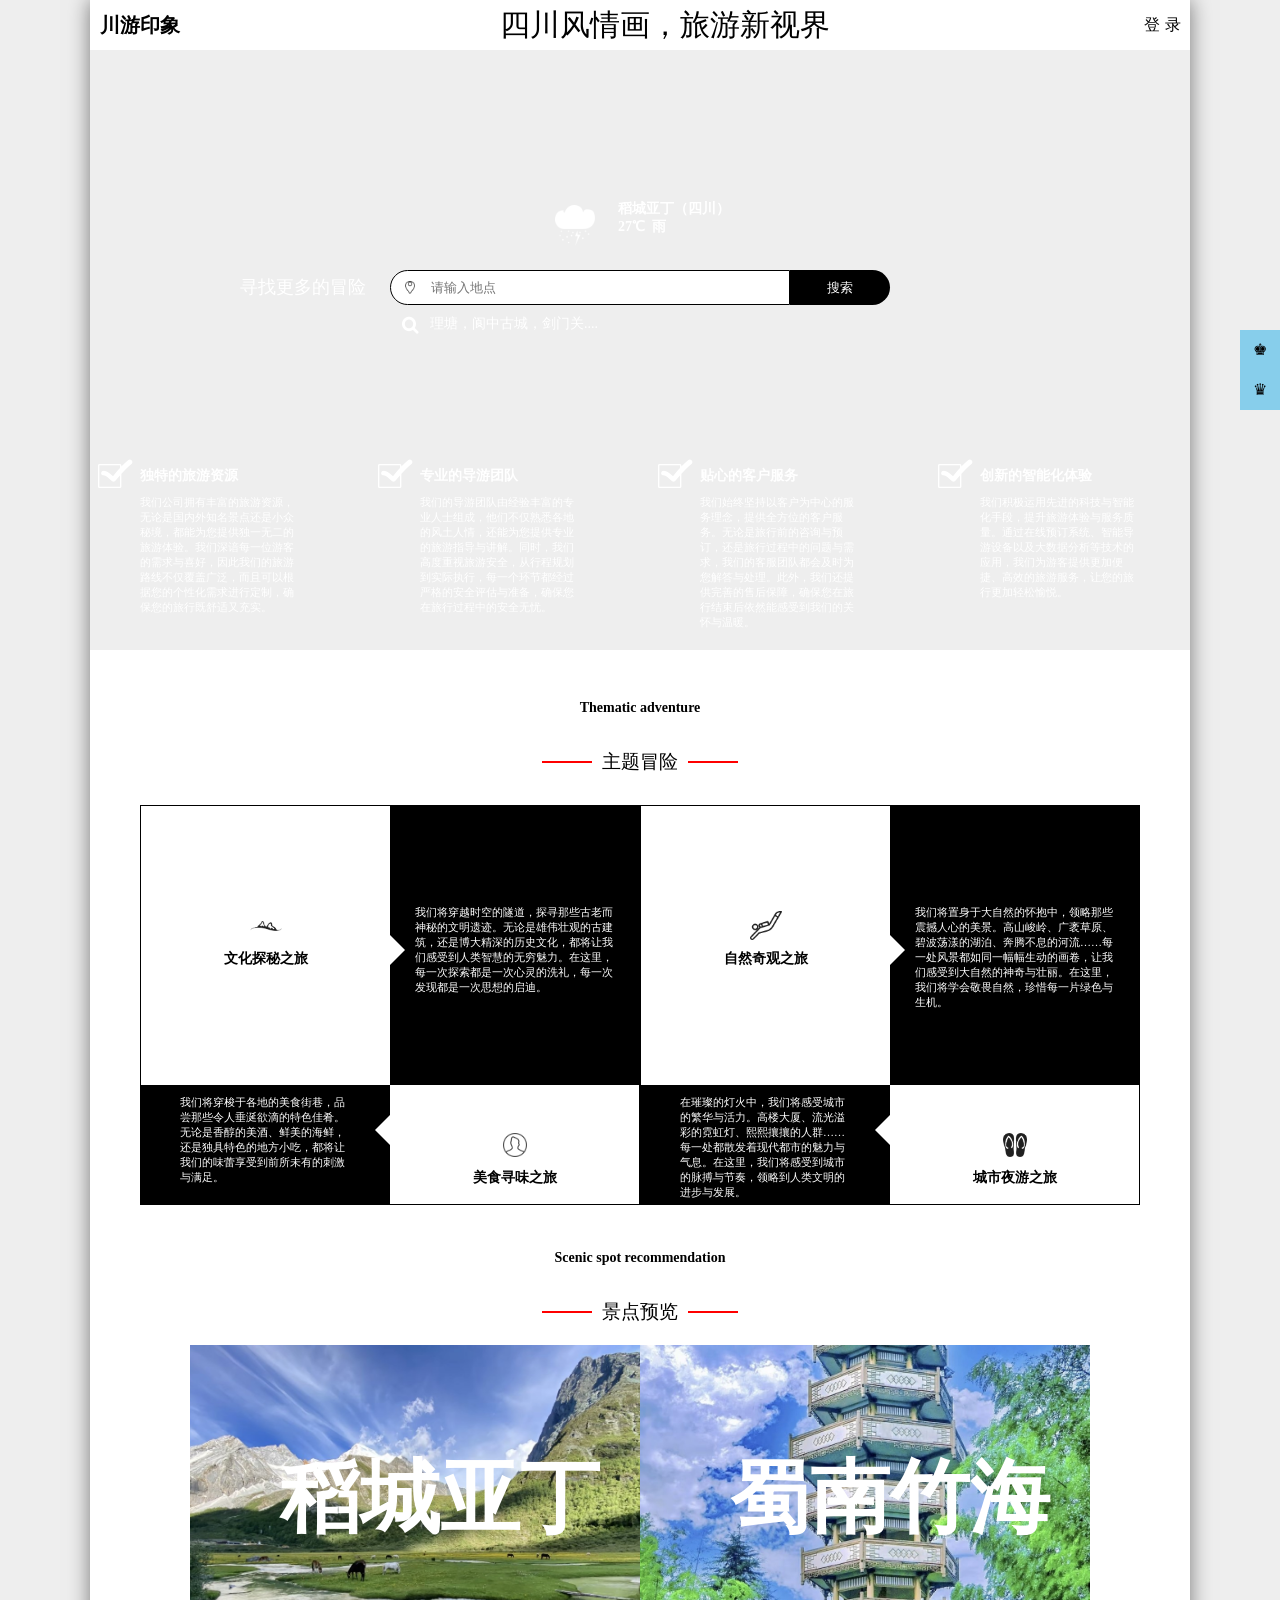
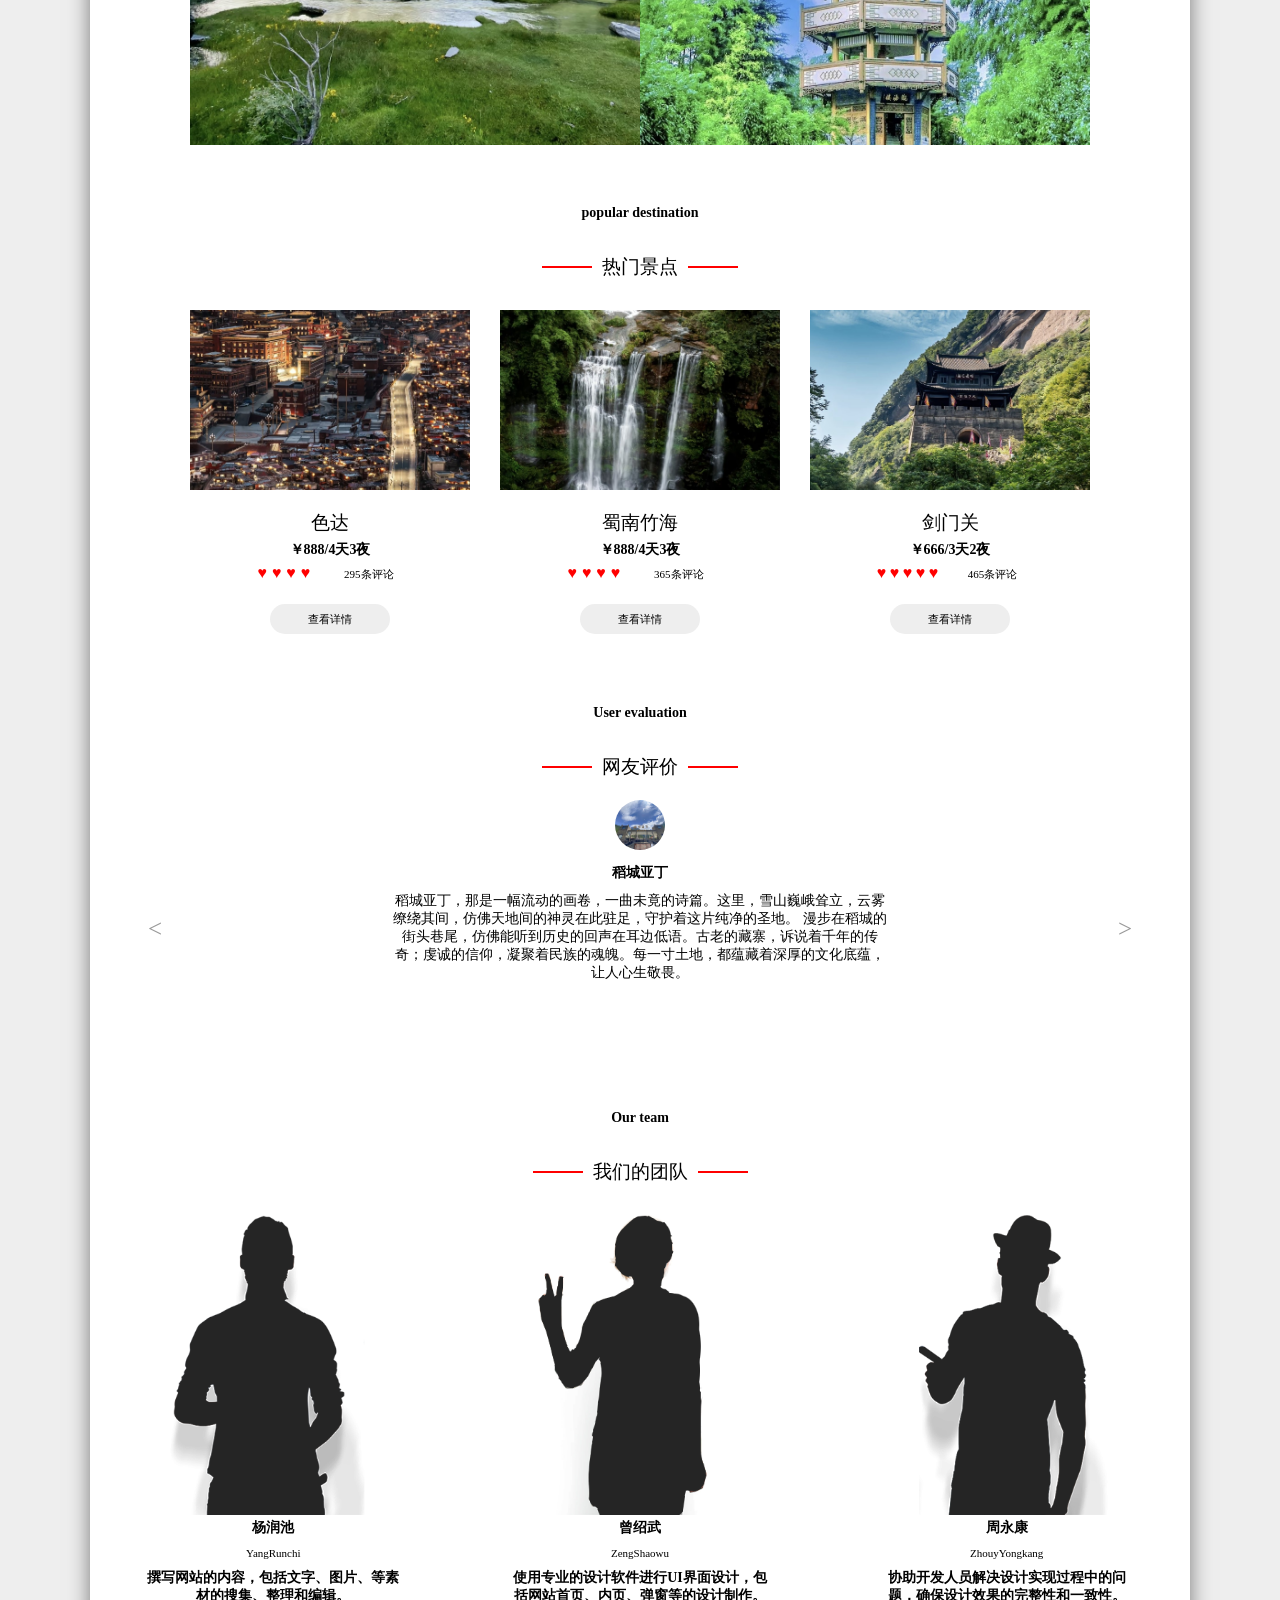
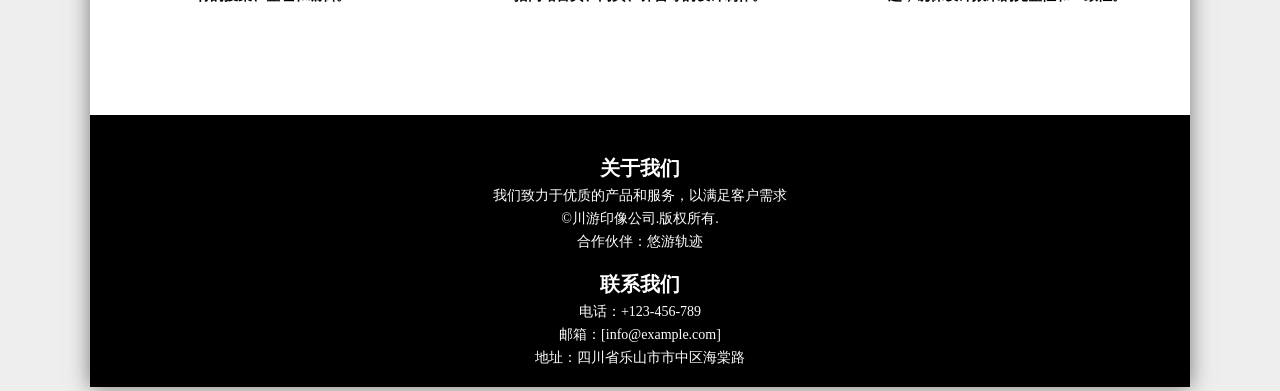
==== index.html @ fedd9b88 "上传我的网站" ====
<!DOCTYPE html>
<html lang="en">
<head>
  <meta charset="UTF-8">
  <meta name="viewport" content="width=device-width, initial-scale=1.0">
  <title>首页</title>
  <link rel="stylesheet" href="public-style.css">
</head>
<!-- 跳转到指定景点 -->
<script>
  window.addEventListener("DOMContentLoaded",function(){
    var sd=document.querySelector(".sd")
    sd.addEventListener("click",function(){
    var newwindow=window.open("景点.html")
    newwindow.onload=function(){

var item= newwindow.document.querySelectorAll(".title-window .item")
var lengthTitle=item[0].offsetWidth
var items=newwindow.document.querySelector(".title-window .items")
var itemPage=newwindow.document.querySelectorAll(".page-window .item")
var itemsPage=newwindow.document.querySelector(".page-window .items")
var lengthPage=itemPage[0].offsetWidth
var i=4

item[i].style.backgroundColor="skyblue"
item[i].style.color="red"
item[i].style.fontSize="30px"
move(i)
function move(i){
items.style.transform=`translateX(${300-i*lengthTitle}px)`;
itemsPage.style.transform=`translateX(${-i*lengthPage}px)`;
    }
    }
    })
    var slzh=document.querySelector(".slzh")
    slzh.addEventListener("click",function(){
    var newwindow=window.open("景点.html")
    newwindow.onload=function(){

var item= newwindow.document.querySelectorAll(".title-window .item")
var lengthTitle=item[0].offsetWidth
var items=newwindow.document.querySelector(".title-window .items")
var itemPage=newwindow.document.querySelectorAll(".page-window .item")
var itemsPage=newwindow.document.querySelector(".page-window .items")
var lengthPage=itemPage[0].offsetWidth
var i=6

item[i].style.backgroundColor="skyblue"
item[i].style.color="red"
item[i].style.fontSize="30px"
move(i)
function move(i){
items.style.transform=`translateX(${300-i*lengthTitle}px)`;
itemsPage.style.transform=`translateX(${-i*lengthPage}px)`;
    }
    }
    })
    var jmg=document.querySelector(".jmg")
    jmg.addEventListener("click",function(){
    var newwindow=window.open("景点.html")
    newwindow.onload=function(){

var item= newwindow.document.querySelectorAll(".title-window .item")
var lengthTitle=item[0].offsetWidth
var items=newwindow.document.querySelector(".title-window .items")
var itemPage=newwindow.document.querySelectorAll(".page-window .item")
var itemsPage=newwindow.document.querySelector(".page-window .items")
var lengthPage=itemPage[0].offsetWidth
var i=8

item[i].style.backgroundColor="skyblue"
item[i].style.color="red"
item[i].style.fontSize="30px"
move(i)
function move(i){
items.style.transform=`translateX(${300-i*lengthTitle}px)`;
itemsPage.style.transform=`translateX(${-i*lengthPage}px)`;
    }
    }
    })
  })
</script>
<!-- 评论 -->
<script>
  window.addEventListener("DOMContentLoaded",function(){
var content=document.querySelector(".content5")
var left=content.querySelector(".left")
var right=content.querySelector(".right")
var items=content.querySelector(".items")
var len=items.offsetWidth
items.innerHTML=items.innerHTML+items.innerHTML+items.innerHTML
items.style.width=`${len*3}px`
console.log(len)
items.style.position="relative"
items.style.right=`${len}px`
var index=0
left.addEventListener("click",function(){
  clearInterval(limbo)
  index--
      items.style.transition=`all 0.5s`
      items.style.transform=`translateX(${-index*1100}px)`
      if(index===-10){
        setTimeout(function(){
    index=0
    items.style.transition="all 0s"
    items.style.transform=`translateX(${-index*1100}px)`
        },500)
      }

})
right.addEventListener("click",function(){
  clearInterval(limbo)
  index++
      items.style.transition=`all 0.5s`
      items.style.transform=`translatex(${-index*1100}px)`
       if(index===10){
        setTimeout(function(){
    index=0
    items.style.transition="all 0s"
    items.style.transform=`translateX(${-index*1100}px)`
        },500)
      }
})
var limbo=setInterval(function(){
  index++
      items.style.transition=`all 0.5s`
      items.style.transform=`translatex(${-index*1100}px)`
       if(index===10){
        setTimeout(function(){
    index=0
    items.style.transition="all 0s"
    items.style.transform=`translateX(${-index*1100}px)`
        },500)
      }
},3000)
  })
</script>
<!-- content3连续播放 -->
<script>
  window.addEventListener("DOMContentLoaded",function(){
var leftItems=document.querySelector(".content3 .left .items")
leftItems.innerHTML=leftItems.innerHTML+leftItems.innerHTML
var rightTiems=document.querySelector(".content3 .right .items")
rightTiems.innerHTML=rightTiems.innerHTML+rightTiems.innerHTML
var left=document.querySelector(".content3 .js-left")
var right=document.querySelector(".content3 .js-right")
var index=0
left.addEventListener("click",function(){
leftItems.style.transition="all 0.5s"
rightTiems.style.transition="all 0.5s"
index++
  leftItems.style.transform=`translateY(${-index*400}px)`
rightTiems.style.transform=`translateY(${index*400}px)`
if(index===5){
  setTimeout(function(){
  leftItems.style.transition="all 0s"
rightTiems.style.transition="all 0s"
leftItems.style.transform=`translateY(${0}px)`
rightTiems.style.transform=`translateY(${0}px)`
  },500)
  index=0
}
console.log(leftItems.style.transition)
})
  })
</script>

<style>
  .main-tem{
    display:inline-block;
    box-shadow: 0px 0px 20px rgba(0, 0, 0,0.5);
  }
.header{
  position: relative;
  text-align: center;
  line-height: 50px;
  display: flex;
  justify-content: space-between;
  background-color: white;
  color: black;
}
body{
  text-align: center;
background-color: #eee;
margin: 0;
}
.header .left{
  height: 50px;
  width: 100px;
font-family: "楷体";
font-size: 20px;
}
.header .center{
  font-size: 30px;
  font-weight: 300;
  height: 50px;
  width: 500px;
}
.header .right{
  text-align: center;
  letter-spacing: 5px;
  height: 50px;
  width: 50px;
  display: flex;
  justify-content: space-between;
}
.header .right .log{
  cursor: pointer;
  width: 50px;
  height: 50px;
}
.header .right .container{
  background-color: white;
  transition: all 0.3s;
  box-sizing: border-box;
  z-index: 2;
  width: 230px;
  top: 50px;
  height: 0px;
  right: 0px;
  position: absolute;
  overflow: hidden;
}
.header .right:hover .container{
  height: 210px;
}
.header .right .container input{
  width: 200px;
  height: 30px;
  outline: none;
}
.header .right .container .button{
  width: 208px;
}
.content1{
  position: relative;
  height: 600px;
background-image: url("images/footer-img/夏日的锦里.jpg");
  background-position: 50%;
  background-size: cover;
  overflow: auto;
  color: white
}
.content1 .weather{
  text-align: left;
  width: 180px;
  margin: 0 auto;
  margin-top: 150px;
  display: flex;
  justify-content: space-between;
}
.content1 .weather .left{
background-image: url("images/首页-img/Cloud\ -\ Lightning\ w_\ Rain.png");
background-position: 50%;
background-size: 80%;
background-repeat: no-repeat;
  height: 50px;
  width: 50px;
}
.content1 .search{
  position: relative;
  display:block;
  width: 500px;
  margin: 0 auto;
  display: flex;
  justify-content: space-between;
  margin-top: 20px;
}
.content1 .search::before{
  position: absolute;
  content: "寻找更多的冒险";
  top: 5px;
  left: -150px;
  font-size: 18px;
  font-weight: 300;

}
.content1 .search .search1{
  border: solid 1px;
  box-sizing: border-box;
  width: 400px;
  height: 35px;
  border-radius: 20px 0 0 20px;
  outline: none;
  padding-left: 40px;
}
.content1 .search::after{
  content: "";
  display: block;
  width: 20px;
  height: 20px;
  position: absolute;
  right: 470px;
  top: 7px;
  z-index: 1;
  background-image: url("images/首页-img/Marker\ copy\ 3.png");
  background-position: 50%;
  background-repeat: no-repeat;
  background-size: 50%;
}
.content1 .search .submit{
  cursor: pointer;
  position: relative;
  height: 35px;
  width: 100px;
  border: none;
  border-radius:0 20px 20px 0;
  background-color: #000000;
  color: white;
}
.content1>.tip{
  text-align: left;
  font-weight: 400;
  position: relative;
width: 500px;
margin: 0 auto;
margin-top: 10px;
padding-left: 80px;
}
.content1>.tip::before{
  content: "";
  display: block;
  width: 20px;
  height: 20px;
  position: absolute;
  right: 510px;
  top: 0px;
  z-index: 1;
  background-image: url("images/首页-img/search\(白色\).png");
  background-position: 50%;
  background-repeat: no-repeat;
}

.content1>.bottom{
  text-align: left;
  width: 1000px;
  position: absolute;
  bottom: 0;
  left: 0;
  right: 0;
  margin: 0 auto;
  display: flex;
  justify-content: space-between;
  margin-bottom: 20px;
}
.content1>.bottom>.item{
  width: 160px;
}

.content1>.bottom>.item>.title{
  bottom: 10px;
  position: relative;
}
.content1>.bottom>.item>.title::before{
  content: "";
  display: block;
  width: 50px;
  height: 50px;
  background-image: url("images/首页-img/Shape\ 1.png");
  background-position: 50%;
  background-repeat: no-repeat;
  position: absolute;
  left: -50px;
  bottom: -13px;
  z-index: 1;
}
.content2{
background-color: white;
  height: 600px;
  text-align: center;
  overflow: auto;
}
.content2 .item1 .text{
  text-align: left;
  padding: 0 25px;
position: relative;
top: 100px;
  color: white;
}
.content2 .item2 .text{
  text-align: left;
  padding: 0 20px;
position: relative;
top: 10px;
  color: white;
}
.content2 .title1{
margin-top: 50px;
}
.content2 .container{
  margin: 0 auto;
  background-color: white;
  display: block;
  width: 1000px;
  height: 400px;
  margin-top: 30px;
  display: flex;
  flex-wrap: wrap;
}
.content2 .container .item1{
  border-left: solid 1px;
  border-top: solid 1px;
  position: relative;
  box-sizing: border-box;
  padding: 0 20px;
  height: 280px;
  width: 250px;
}
.content2 .container .item2{
  border-right: solid 1px;
  border-bottom: solid 1px;
  position: relative;
    box-sizing: border-box;
  padding: 0 20px;
  height: 120px;
  width: 250px;
}
.content2 .container .item1:nth-child(2n){
  border-top:none;
  border-left: none;
  box-sizing: border-box;
  padding: 0;
  background-color: #000000;
  position: relative;
}
.content2 .container .item1:nth-child(2n) .three{
  width: 20px;
  height: 20px;
  background-color: white;
  border: solid 15px rgb(0, 0, 0);
  border-left: solid 15px white;
  box-sizing: border-box;
position: absolute;
  top: 130px;
}
.content2 .container .item2:nth-child(2n-1){
  border-right:none;
  border-bottom: none;
  position: relative;
  background-color: #000000;
}
.content2 .container .item2:nth-child(2n-1) .three{
  width: 20px;
  height: 20px;
  background-color: white;
  border: solid 15px rgb(0, 0, 0);
  border-right: solid 15px white;
  box-sizing: border-box;
position: absolute;
  top: 30px;
  right: 0;
}
.content2 .container .item1  .img{
  width: 40px;
  height: 40px;
  display: inline-block;
  margin-top: 100px;
  background-size: 80%;
  background-position: 50%;
  background-repeat: no-repeat;
}
.content2 .container .item2 .img{
  width: 40px;
  height: 40px;
  display: inline-block;
  margin-top: 40px;
  background-position: 50%;
  background-repeat: no-repeat;
}
.content2 .img1{
 background-image: url("images/首页-img/errraaw2.png"); 
}
.content2 .img2{
 background-image: url("images/首页-img/Scuba\ Diving-50.png"); 
}
.content2 .img3{
  background-size: 60%;
 background-image: url("images/首页-img/male.png"); 
}
.content2 .img4{
  background-size: 60%;
 background-image: url("images/首页-img/Flip\ Flops-52.png"); 
}
.content3{
  position: relative;
  text-align: center;
  background-color: white;
}
.content3 .titlex{
  margin-bottom: 20px;
}
.content3>.tem{
  margin: 0 auto;
  width: 900px;
  display: flex;
  justify-content: space-between;
}
.content3 .left{
  overflow: hidden;
  position: relative;
  background-color: #333;
  width: 550px;
  height: 400px;
}
.content3 .item{
  background-position: 50%;
  background-size: cover;
}
.content3 .item1{
  background-image: url("images/稻城亚丁/稻城亚丁\ \(2\).jpg");
}
.content3 .item2{
  background-image: url("images/海螺沟/海螺沟\ \(1\).jpg");
}
.content3 .item3{
  background-image: url("images/黄龙景区/黄龙景区\ \(1\).jpg");
}
.content3 .item4{
  background-image: url("images/阆中古城/阆中古城\ \(1\).jpg");
}
.content3 .item5{
  background-image: url("images/色达/色达\ \(1\).jpg");
}
.content3 .item6{
  background-image: url("images/泸沽湖/泸沽湖\ \(1\).jpg");
}
.content3 .item7{
  background-image: url("images/蜀南竹海/蜀南竹海\ \(10\).jpg");
}
.content3 .item8{
  background-image: url("images/碧峰峡/碧峰峡\ \(1\).jpg");
}
.content3 .item9{
  background-image: url("images/剑门关/剑门关\ \(1\).jpg");
}
.content3 .item10{
  background-image: url("images/理塘/理塘\ \(2\).jpg");
}
.content3 .items{
  transition: all 0.5s;
  position: absolute;
  height: 800px;
  width: 500px;
}
.content3 .right .items{
bottom: 2000px;
}
.content3 .left .items{
top: 0;
}
.content3 .items .item{
 overflow: hidden;
  position: relative;
  height: 400px;
  width: 500px;
}
.content3 .right{
  overflow: hidden;
  position: relative;
  width: 550px;
  height: 400px;
  background-color: #666;
}
.content3 .weather{
  position: absolute;
  left: 60px;
  top: 40px;
  color: white;
}
.content3 .js-left{
  transition: all 0.3s;
  z-index: 1;
  cursor: pointer;
  line-height: 27px;
  position: absolute;
  left: 500px;
  width: 0px;
  overflow: hidden;
  background-color:black;
  height: 30px;
  top: 0;
  bottom: 0;
  margin: auto 0;
  font-size: 13px;
  color: white;
}
.content3 .tem:hover .js-left{
width: 100px;
}
.content3 .js-left:hover{
  background-color: white;
  color: black;
}


.content3 .title{
  margin-top: 100px;
  font-size: 80px;
  font-family: "楷体";
  color: white;
  font-weight: 600;
}
 .content3 .button{
  display: block;
  margin: 0 auto;
width: 120px;
height: 30px;
line-height: 30px;
background-color: #222;
color: white;
border: none;
border-radius: 20px;
margin-top: 20px;
 }
.content4{
  text-align: center;
  height: 560px;
  overflow: auto;
  background-color: white;
}
.content4 .title1{
margin-top: 60px;
}
.content4 .container{
  margin: 0 auto;
width: 900px;
height: 350px;
display: flex;
justify-content: space-between;
margin-top: 30px;
}
.content4 .container .item{
  width: 280px;
  height: 350px;
}
.content4 .container .item .img1{
  background-image: url("images/色达/色达\ \(1\).jpg");
}
.content4 .container .item .img2{
  background-image: url("images/蜀南竹海/蜀南竹海\ \(1\).jpg");
}
.content4 .container .item .img3{
  background-image: url("images/剑门关/剑门关\ \(1\).jpg");
}
.content4 .container .item .img{
  background-size: cover;
  background-position: 50%;
  width: 280px;
  height: 180px;
  position: relative;
  margin-bottom: 20px;
}
.content4 .container .item .title{
 margin: 15px 0 5px 0;
}
.content4 .container .item .price{
 margin: 5px 0;
}
.content4 .container .item .comment{
  width: 150px;
  height: 20px;
  margin: 0 auto;
  display: flex;
  justify-content: space-between;
}
.content4 .container .item i{
  color: red;
  display: inline;
width: 20px;
height: 20px;
}
.content4 .container .item .review{
  width: 100px;
  height: 20px;
  line-height: 20px;
  padding-left: 20px;
}
.content4 .container .item .button{
cursor: pointer;
display:block;
background-color: #eee;
width: 120px;
height: 30px;
line-height: 30px;
margin: 0 auto;
border-radius: 20px;
margin-top: 20px;
}
.content4 .container .item .button:hover{
  background-color: #000;
  color: white;
}
.content5{
  background-color: white;
  text-align: center;
}
.content5 .window{
  position: relative;
  overflow: hidden;
  height: 300px;
}
.content5 .left{
  left: 50px;
  z-index: 2;
  color: #999;
  cursor: pointer;
  font-size: 25px;
  font-weight: 300;
  position: absolute;
  width: 30px;
  height: 30px;
border-radius: 50%;
line-height: 28px;
top: 0;
bottom: 0;
margin: auto 0;
}
.content5 .left:hover{
  background-color:#999;
  color: white;
}
.content5 .right{
  right: 50px;
  z-index: 2;
  color: #999;
  cursor: pointer;
  font-size: 25px;
  font-weight: 300;
  position: absolute;
  width: 30px;
  height: 30px;
border-radius: 50%;
line-height: 28px;
top: 0;
bottom: 0;
margin: auto 0;
}
.content5 .right:hover{
  background-color:#999;
  color: white;
}
.content5 .window .items{
  transition: all 0.6s;
  width: 11000px;
  height: 300px;
  display: flex;
}
.content5 .window .items .item{
  width: 1100px;
  height: 300px;
}
.content5 .window .items .item img{
  object-fit: cover;
  width: 50px;
  height: 50px;
  border-radius: 50%;
  margin-top: 20px;
}
.content5 .window .items .item .title{
  margin: 10px 0;
}
.content5 .window .items .item .text{
  font-weight: 300;
  width: 500px;
  margin: 10px auto;
}
.content6{
  text-align: center;
  background-color: white;
  overflow: auto;
}
.content6>.English{
  margin-top: 30px;
}
.content6 >.title{
margin-bottom: 30px;
}
.content6 .items{
  width: 1100px;
  height: 500px;
  display: flex;
  justify-content: space-around;
}
.content6 .items .item{
  width: 300px;
  height: 500px;
}
.content6 .items .item img{
  width: 300px;
  height: 300px;
  object-fit: cover;
}
.content6 .items .item .English{
margin:  10px 0;
}
.content6 .items .item .text{
  box-sizing: border-box;
  padding: 0 20px;
}

</style>
<body>
  <div class="main-header">
    <div class="item item1">
      <a href="index.html" class="title">首页</a>
      <div class="icon">&#9818;</div>
    </div>
    <div class="item item2">
    <a href="景点.html" class="title">景点</a>
    <div class="icon">&#9819;</div>
  </div>
</div>
<div class="main-tem">
<div class="header wrapper">
  <div class="left sizeof1">川游印象</div>
  <div class="center sizeof1">
    四川风情画，旅游新视界
  </div>
  <div class="right">
    <li class="log">登录</li>
    <li class="container">
      <form action="">
        <input type="text" placeholder="账号">
        <input type="password" placeholder="密码">
        <input class="button" type="button" value="登录">
        <input class="button" type="button" value="没有账号，立即注册">
      </form>
    </li>
  </div>
</div>

<div class="content1 wrapper sizeof1">
  <div class="weather">
    <div class="left"></div>
    <div 5lass="right ">
      <div class="top">稻城亚丁（四川）</div>
      <div class="bottom">27&#x2103;&nbsp;&nbsp;雨</div>
    </div>
  </div>
  <form class="search" action="">
    <input class="search1" type="text" placeholder="请输入地点">
    <input class="submit" type="submit" value="搜索">
  </form>
  <div class="tip">理塘，阆中古城，剑门关....</div>
  <div class="bottom">
    <li class="item">
      <div class="title">独特的旅游资源</div>
      <div class="text sizeof2">我们公司拥有丰富的旅游资源，无论是国内外知名景点还是小众秘境，都能为您提供独一无二的旅游体验。我们深谙每一位游客的需求与喜好，因此我们的旅游路线不仅覆盖广泛，而且可以根据您的个性化需求进行定制，确保您的旅行既舒适又充实。</div>
    </li>
    <li class="item">
      <div class="title">专业的导游团队</div>
      <div class="text sizeof2">我们的导游团队由经验丰富的专业人士组成，他们不仅熟悉各地的风土人情，还能为您提供专业的旅游指导与讲解。同时，我们高度重视旅游安全，从行程规划到实际执行，每一个环节都经过严格的安全评估与准备，确保您在旅行过程中的安全无忧。</div>
    </li>
    <li class="item">
      <div class="title">贴心的客户服务</div>
      <div class="text sizeof2">我们始终坚持以客户为中心的服务理念，提供全方位的客户服务。无论是旅行前的咨询与预订，还是旅行过程中的问题与需求，我们的客服团队都会及时为您解答与处理。此外，我们还提供完善的售后保障，确保您在旅行结束后依然能感受到我们的关怀与温暖。</div>
    </li>
    <li class="item">
      <div class="title">创新的智能化体验</div>
      <div class="text sizeof2">我们积极运用先进的科技与智能化手段，提升旅游体验与服务质量。通过在线预订系统、智能导游设备以及大数据分析等技术的应用，我们为游客提供更加便捷、高效的旅游服务，让您的旅行更加轻松愉悦。</div>
    </li>
  </div>
</div>

<div class="content2 wrapper">
  <div class="title1 sizeof1">Thematic adventure</div>
  <div class="title2 sizeof3 tow-line">主题冒险</div>
  <ul class="container">
    <li class="item1">
      <div class="img img1"></div>
      <div class="title sizeof1">文化探秘之旅</div>
    </li>
    <li class="item1">
      <div class="three"></div>
      <div class="text sizeof2">我们将穿越时空的隧道，探寻那些古老而神秘的文明遗迹。无论是雄伟壮观的古建筑，还是博大精深的历史文化，都将让我们感受到人类智慧的无穷魅力。在这里，每一次探索都是一次心灵的洗礼，每一次发现都是一次思想的启迪。</div>
    </li>
    <li class="item1">
      <div class="img img2"></div>
      <div class="title sizeof1">自然奇观之旅</div>
    </li>
    </li>
    <li class="item1">
      <div class="three"></div>
      <div class="text sizeof2">我们将置身于大自然的怀抱中，领略那些震撼人心的美景。高山峻岭、广袤草原、碧波荡漾的湖泊、奔腾不息的河流……每一处风景都如同一幅幅生动的画卷，让我们感受到大自然的神奇与壮丽。在这里，我们将学会敬畏自然，珍惜每一片绿色与生机。</div>
    </li>
    <li class="item2">
      <div class="three"></div>
      <div class="text sizeof2">我们将穿梭于各地的美食街巷，品尝那些令人垂涎欲滴的特色佳肴。无论是香醇的美酒、鲜美的海鲜，还是独具特色的地方小吃，都将让我们的味蕾享受到前所未有的刺激与满足。</div>
    </li>
    <li class="item2">      
      <div class="img img3"></div>
      <div class="title sizeof1">美食寻味之旅</div></li>
    <li class="item2">
      <div class="three"></div>
      <div class="text sizeof2">在璀璨的灯火中，我们将感受城市的繁华与活力。高楼大厦、流光溢彩的霓虹灯、熙熙攘攘的人群……每一处都散发着现代都市的魅力与气息。在这里，我们将感受到城市的脉搏与节奏，领略到人类文明的进步与发展。</div>
    </li>
    <li class="item2">      <div class="img img4"></div>
      <div class="title sizeof1">城市夜游之旅</div></li>
  </ul>
</div>

<div class="content3 wrapper">
  <div class="English sizeof1">Scenic spot recommendation</div>
  <div class="titlex tow-line sizeof3">景点预览</div>
  <div class="tem">
  <div class="js-left">下一页</div>
  <div class="left window-left">
<ul class="items">
  <li class="item item1"> 
    <div class="title">稻城亚丁</div>
  </li>
  <li class="item item2">  
    <div class="title">海螺沟</div>
  </li>
  <li class="item item3"> 
    <div class="title lgh">黄龙景区</div>
    </li>
    <li class="item item4"> 
      <div class="title lgh">阆中古城</div>
      </li>
      <li class="item item5"> 
        <div class="title lgh">色达</div>
        </li>
</ul>
  </div>

<div class="right window-right">
  <ul class="items">
    <li class="item item6"> 
      <div class="title lzgc">泸沽湖</div>
      </li>
    <li class="item item7"> 
      <div class="title lgh">蜀南竹海</div>
      </li>
      <li class="item item8"> 
        <div class="title lgh">碧峰峡</div>
        </li>
        <li class="item item9"> 
          <div class="title lgh">剑门关</div>
          </li>
          <li class="item item10"> 
            <div class="title lgh">理塘</div>
            </li>
  </ul>
</div>
</div>
</div>

<div class="content4 wrapper">
  <div class="title1 sizeof1">popular destination</div>
  <div class="title2 sizeof3 tow-line">热门景点</div>
  <div class="container">
    <div class="item">
      <div class="img img1">
        <div class="tem"></div>
      </div>
      <div class="where sizeof3">色达</div>
      <div class="price sizeof1"><span>￥888</span>/4天3夜</div>
      <div class="comment">
        <i>&hearts;</i><i>&hearts;</i><i>&hearts;</i><i>&hearts;</i>
        <div class="review sizeof2">295条评论</div>
      </div>
      <div class="button sizeof2 sd">查看详情</div>
    </div>

    <div class="item">
      <div class="img img2">
        <div class="tem"></div>
      </div>
      <div class="where sizeof3">蜀南竹海</div>
      <div class="price sizeof1"><span>￥888</span>/4天3夜</div>
      <div class="comment">
        <i>&hearts;</i><i>&hearts;</i><i>&hearts;</i><i>&hearts;</i>
        <div class="review sizeof2">365条评论</div>
      </div>
      <div class="button sizeof2 slzh">查看详情</div>
    </div>

    <div class="item">
      <div class="img img3">
        <div class="tem"></div>
      </div>
      <div class="where sizeof3">剑门关</div>
      <div class="price sizeof1"><span>￥666</span>/3天2夜</div>
      <div class="comment">
        <i>&hearts;</i><i>&hearts;</i><i>&hearts;</i><i>&hearts;</i><i>&hearts;</i>
        <div class="review sizeof2">465条评论</div>
      </div>
      <div class="button sizeof2 jmg">查看详情</div>
    </div>

  </div>
</div>
<div class="content5 wrapper">
<div class="English sizeof1">User evaluation</div>
<div class="title sizeof3 tow-line">网友评价</div>
<div class="window">
  <div class="left"><</div>
<div class="right">></div>
<ul class="items">
  <li class="item">
<img src="images/稻城亚丁/稻城亚丁 (1).jpg" alt="">
    <div class="title sizeof1">稻城亚丁</div>
    <div class="text  sizeof1">稻城亚丁，那是一幅流动的画卷，一曲未竟的诗篇。这里，雪山巍峨耸立，云雾缭绕其间，仿佛天地间的神灵在此驻足，守护着这片纯净的圣地。
      漫步在稻城的街头巷尾，仿佛能听到历史的回声在耳边低语。古老的藏寨，诉说着千年的传奇；虔诚的信仰，凝聚着民族的魂魄。每一寸土地，都蕴藏着深厚的文化底蕴，让人心生敬畏。</div>
  </li>
  <li class="item">
    <img src="images/海螺沟/海螺沟 (1).jpg" alt="">
    <div class="title sizeof1">海螺沟</div>
    <div class="text  sizeof1">海螺沟，一个宛如人间仙境的胜地，每一次探访都仿佛是一场与自然的诗意对话。这里的山川如画，沟壑纵横，仿佛是大自然用千万年的时光精心雕琢而成。
      漫步在海螺沟的栈道上，仿佛置身于一幅流动的山水画卷中。四周是连绵起伏的群山，峰峦叠嶂，云雾缭绕，仿佛置身于云端之上。沟谷间，清澈的溪水潺潺流淌，水声泠泠，如同天籁之音，让人心旷神怡。</div>
  </li>
  <li class="item">
    <img src="images/黄龙景区/黄龙景区 (3).jpg" alt="">
    <div class="title sizeof1">黄龙景区</div>
    <div class="text  sizeof1">黄龙景区，宛如大地的调色盘，汇聚了自然的万般色彩。青山如黛，碧水似玉，仿佛天地间的精灵在此嬉戏。每一步行走，都是一次与自然的深情对话，每一次驻足，都是一次心灵的洗礼。黄龙景区的每一处风景，都充满了诗意与画意。山峦起伏，云雾缭绕，仿佛是一幅流动的山水画。而那些隐藏在林间的小径和古桥，又增添了几分神秘与浪漫。在这里，我仿佛能够听到大自然的呼吸，感受到它的脉动。</div>
  </li>
  <li class="item">
    <img src="images/阆中古城/阆中古城 (3).jpg"alt=""> 
    <div class="title sizeof1">阆中古城</div>
    <div class="text  sizeof1">阆中古城，宛如一颗镶嵌在巴蜀大地的璀璨明珠，静静地诉说着千年的沧桑与繁华。古城墙巍峨耸立，仿佛在守护着这片古老的土地，见证着历史的变迁。青石板铺就的街道，曲径通幽，两旁的古建筑错落有致，尽显古朴典雅之美。在阆中古城，我们仿佛能够触摸到历史的脉络，感受到文化的厚重。这座古城不仅让我们领略到了古人的智慧和才情，更让我们对中华文化有了更深刻的认识和理解。</div>
  </li>
  <li class="item">
    <img src="images/色达/色达 (3).jpg" alt="">
    <div class="title sizeof1">色达</div>
    <div class="text  sizeof1">色达，那片隐匿在高原深处的红色海洋，每一砖、每一瓦都诉说着岁月的沧桑与信仰的坚定。在这里，时间仿佛放慢了脚步，让每一个到访者都能深深感受到那份宁静与庄重。

      每当黄昏降临，夕阳的余晖洒在密密麻麻的红色僧舍上，金色的光芒与红色的墙体交相辉映，宛如一幅流动的油画，美得令人窒息。而在这片红色的海洋中，那些虔诚的修行者们，或静坐冥想，或低声诵经，他们的身影在夕阳的映照下，显得如此神圣而庄严。</div>
  </li>
  <li class="item">
    <img src="images/泸沽湖/泸沽湖 (3).jpg" alt="">
    <div class="title sizeof1">泸沽湖</div>
    <div class="text  sizeof1">泸沽湖，你是一首未完的诗篇，静静地躺在群山之间，宛如天地间的明珠，闪烁着神秘而深邃的光芒。你的湖水清澈见底，倒映着蓝天白云和苍翠的山峦，仿佛是一幅流动的画卷，让人陶醉其中。

      在你的怀抱里，摩梭人的故事悄然传颂。他们的母系社会，独特的走婚习俗，像是一曲古老的歌谣，在你的水面上轻轻荡漾。每当夜幕降临，篝火在湖畔跳跃，摩梭人的歌声响起，那是对生活的热爱，对自然的敬畏，也是对未来的憧憬。</div>
  </li>
  <li class="item">
    <img src="images/蜀南竹海/蜀南竹海 (3).jpg" alt="">
    <div class="title sizeof1">蜀南竹海</div>
    <div class="text  sizeof1">蜀南竹海，翠波万顷，绿意盎然，仿佛天地之间的一片翡翠梦境。漫步其中，仿佛置身于一幅流动的泼墨山水画中，每一根竹子都似诗行，每一片竹叶都如音符，共同谱写着大自然的和谐乐章。

      竹影婆娑，随风摇曳，好似在低语浅唱，诉说着岁月的悠长与宁静。阳光透过竹叶的缝隙，洒下斑驳的光影，宛如金色的细流在绿色的海洋中穿梭，增添了几分神秘与梦幻。</div>
  </li>
  <li class="item">
    <img src="images/碧峰峡/碧峰峡 (3).jpg" alt="">
    <div class="title sizeof1">碧峰峡</div>
    <div class="text  sizeof1">碧峰峡，这如诗如画的人间仙境，仿佛是大自然精心雕琢的一幅水墨长卷。群山环绕，峰峦叠翠，犹如碧波万顷，令人心旷神怡。峡谷幽深，溪水潺潺，宛如一曲天籁之音，在山谷间回荡。

      漫步其中，每一步都仿佛踏在历史的足迹上。古木参天，绿意盎然，似乎在诉说着千年的故事。阳光透过树叶的缝隙，洒下斑驳的光影，为这片土地增添了几分神秘与宁静。</div>
  </li>
  <li class="item">
    <img src="images/剑门关/剑门关 (3).jpg" alt="">
    <div class="title sizeof1">剑门关</div>
    <div class="text  sizeof1">剑门关，巍然耸立于天地之间，是历史与自然的绝美交融。这里，山峦叠嶂，峭壁千仞，仿佛一把利剑直插云霄，守护着古蜀大地的安宁。

      行走于剑门关的古道之上，仿佛能听到历史的回声在山谷间回荡。那些曾经的战火硝烟、英雄豪情，都在这片土地上留下了深深的烙印。每一块石头、每一棵树都似乎在诉说着古老的故事，让人不禁沉浸其中，感慨万千。</div>
  </li>
  <li class="item">
    <img src="images/理塘/理塘 (3).jpg" alt="">
    <div class="title sizeof1">理塘</div>
    <div class="text  sizeof1">理塘，这片藏区的高原明珠，宛如一首悠长的诗篇，诉说着岁月的沧桑与自然的壮美。在这片神秘的土地上，雪山耸立，白云缭绕，仿佛天地间的精灵在此舞动。

      漫步在理塘的街头巷尾，仿佛能听到历史的回声，感受到藏族文化的深厚底蕴。那些古老的寺庙，矗立在山巅之上，见证着信仰的力量和时间的流转。每一块石头、每一片瓦砾，都仿佛在诉说着一个古老而传奇的故事。</div>
  </li>
</ul>
</div>
</div>
<div class="content6 wrapper">
<div class="English sizeof1">Our team</div>
<div class="title sizeof3 tow-line">我们的团队</div>
<ul class="items">
  <li class="item">
    <img src="images/首页-img/Your image here1.png" alt="">
    <div class="name sizeof1">杨润池</div>
    <div class="English sizeof2">YangRunchi</div>
    <div class="text sizeof1">撰写网站的内容，包括文字、图片、等素材的搜集、整理和编辑。</div>
  </li>
  <li class="item">
    <img src="images/首页-img/Your image here2.png" alt="">
    <div class="name sizeof1">曾绍武</div>
    <div class="English sizeof2">ZengShaowu</div>
    <div class="text sizeof1">使用专业的设计软件进行UI界面设计，包括网站首页、内页、弹窗等的设计制作。</div>
  </li>
  <li class="item">
    <img src="images/首页-img/Your image here3.png" alt="">
    <div class="name sizeof1">周永康</div>
    <div class="English sizeof2">ZhouyYongkang</div>
    <div class="text sizeof1">协助开发人员解决设计实现过程中的问题，确保设计效果的完整性和一致性。</div>
  </li>
</ul>
</div>

<div class="main-footer">
<div class="container">
  <div class="left">
    <li class="item title">关于我们</li>
    <li class="item">我们致力于优质的产品和服务，以满足客户需求</li>
    <li class="item">©川游印像公司.版权所有.</li>
    <li class="item">合作伙伴：悠游轨迹</li>
  </div>
  <div class="right">
    <li class="item title">联系我们</li>
    <li class="item">电话：+123-456-789</li>
    <li class="item">邮箱：[info@example.com]</li>
    <li class="item">
      地址：四川省乐山市市中区海棠路
    </li>
  </div>
</div>
</div>
</div>
</body>
</html>
---- public-style.css ----
ul,li{
  margin: 0;
  padding: 0;
  list-style: none;
}
a{
  text-decoration: none;
  color: #000000;
}
.wrapper{
  width: 1100px;
  margin: 0 auto;
}
.sizeof1{
font-size: 14px;
font-weight: 600;
}
.sizeof2{
font-size: 11px;
font-weight: 400;
}
.sizeof3{
font-size: 19px;
font-weight: 400;
}
.sizeof4{
font-size: 16px;
font-weight: 400;
}
.butiful-title{
  background-color: #eee;
  width: 200px;
  height: 30px;
  margin: 0 auto;
  box-shadow: 3px 3px black;
  border: solid 2px black;
  margin-top: 20px;
  font-weight: 600;
  margin-bottom: 30px;
}
.butiful-title::before{
  font-size: 18px;
  display: block;
  background-color:#eee;
  padding: 0 6px;
  position:absolute;
  top: 40px;
  left: 0;
  right: 0;
  width: 100px;
  margin: 0 auto;
text-align: center;
}
.butiful-title1::before{
  content: "景点简介";
}
.butiful-title2::before{
  content: "游览路线";
}
.butiful-title3::before{
  content: "特色美食";
}
/* 标题两边的线 */
.tow-line::before,.tow-line::after{
  content: "";
  display: inline-block;
  width: 50px;
  height: 50px;
  margin: 0 10px;
  position: relative;
  bottom: 5px;
  border-bottom: solid 2px rgb(255, 0, 0);
  }
  p{
    text-indent: 2em;
    margin: 0;
  }
.main-header .item{
background-color: aqua;
cursor: pointer;
text-align: center;
height: 40px;
line-height: 40px;
z-index: 2;
}
.main-header .item1{
position: fixed;
right: 0;
top: 330px;
}
.main-header .item2{
position: fixed;
right: 0;
top: 370px;
}
.main-header .item:hover .title{
width: 70px;
}
.main-header .item .icon{
position:fixed;
right: 0px;
width: 40px;
background-color: skyblue;
}
.main-header .item .title{
font-size: 15px;
font-weight: 600;
white-space: nowrap;
background-color: skyblue;
transition: all 0.2s;
position: absolute;
right: 40px;
width:0px;
overflow: hidden;
}
.main-header .item .title:hover{
color: white;
}


.main-footer{
  padding: 20px 0;
  overflow: auto;
  background-color: #000000;
  color: white;
}
.main-footer .item{
  font-size: 14px;
  font-weight: 400;
  margin-top: 5px;
}
.main-footer .title{
  font-size: 20px;
  font-weight: 600;
  margin-top: 20px;
}
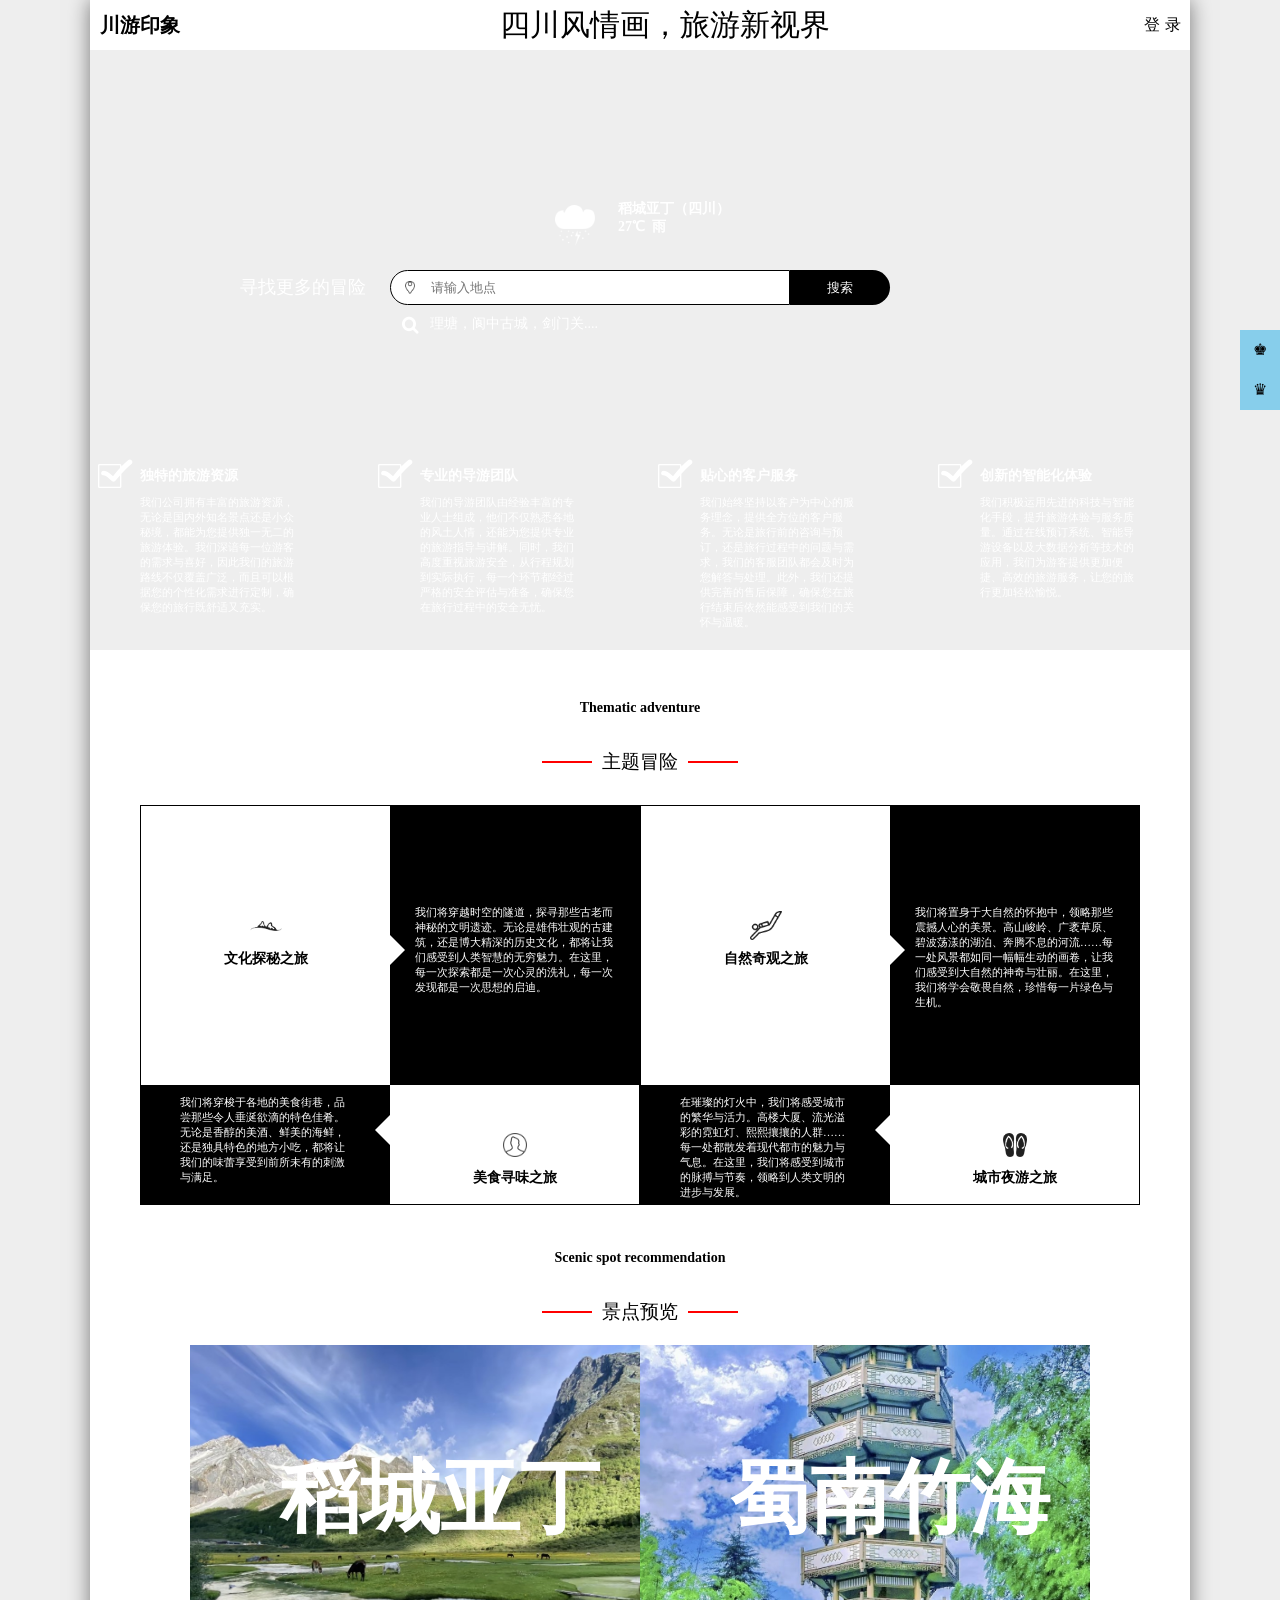
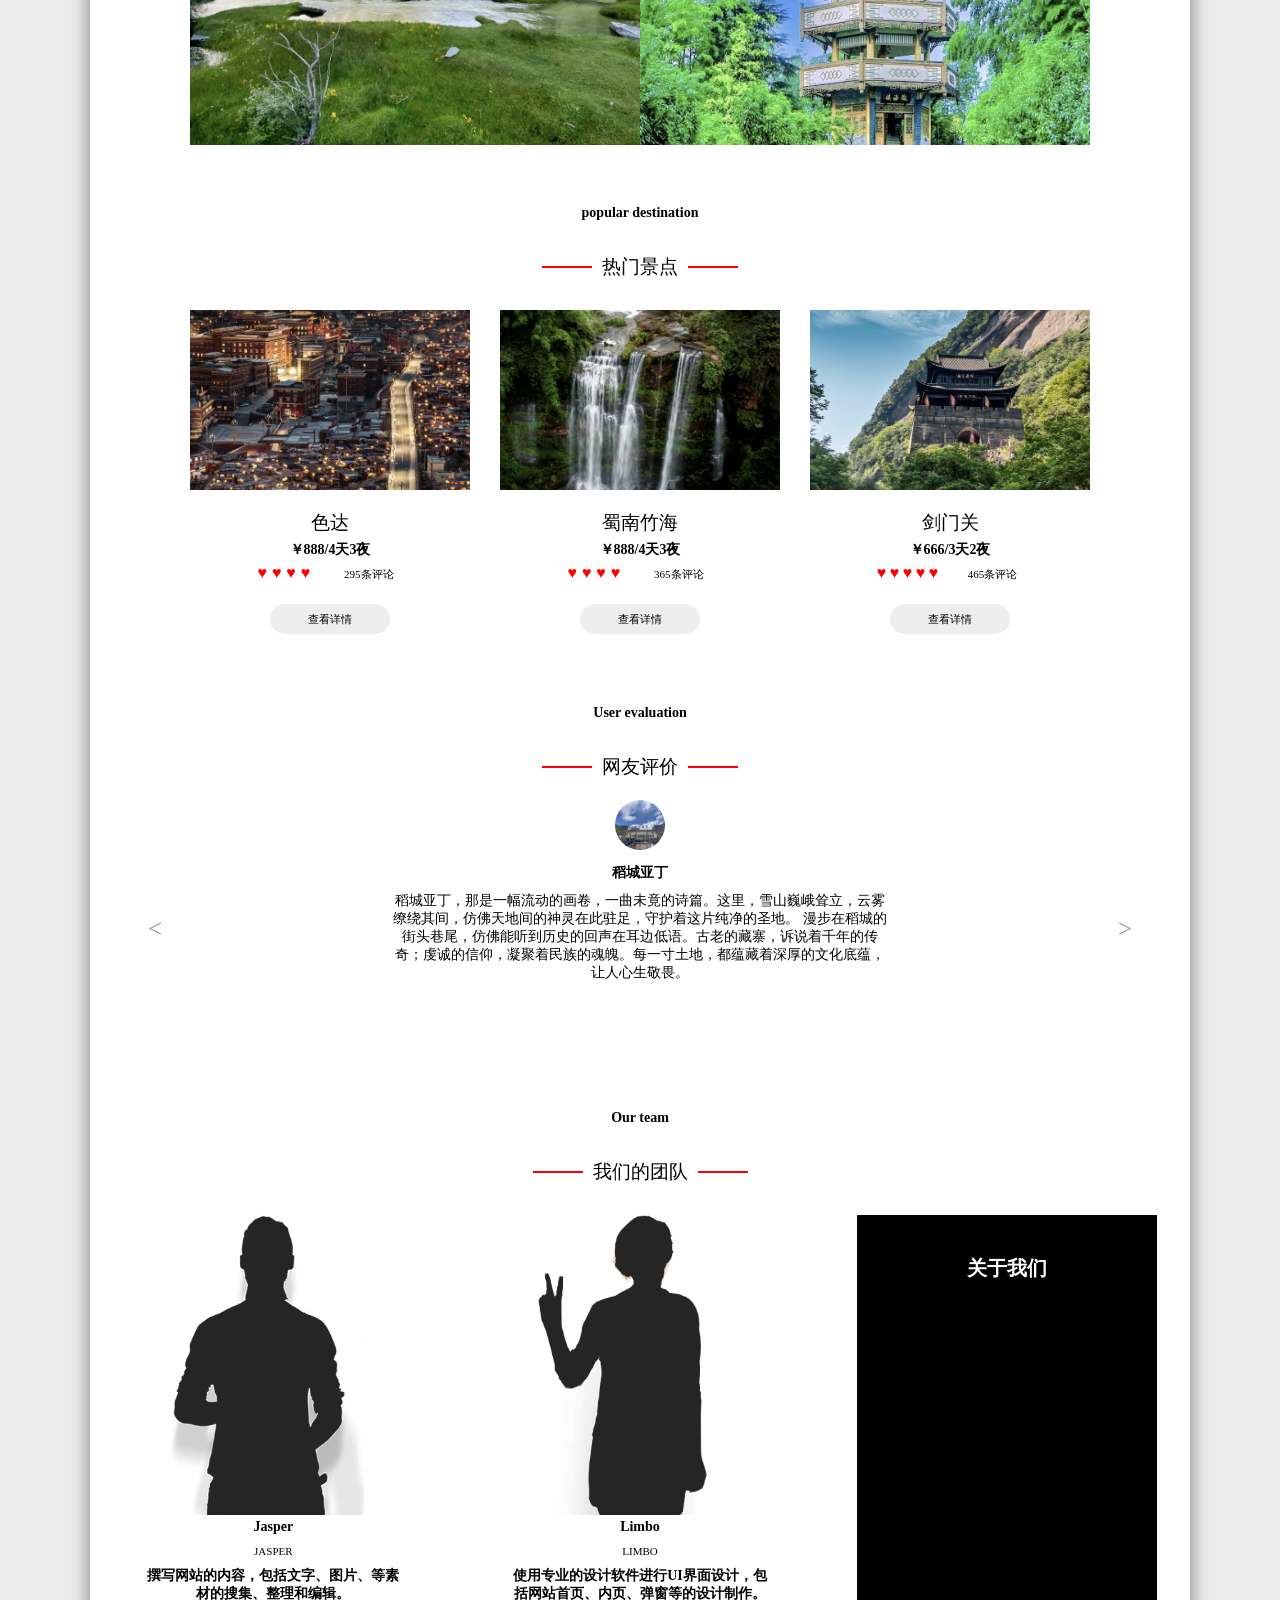
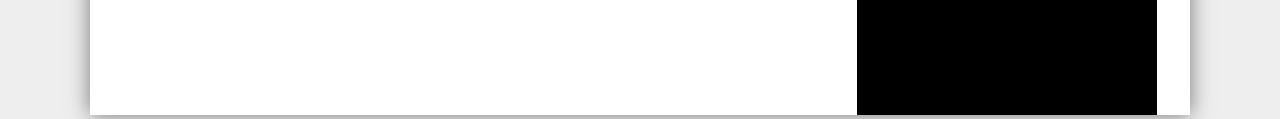
==== commit b0340608: "Update index.html 删除无关人员" ====
--- a/index.html
+++ b/index.html
@@ -1071,24 +1071,17 @@
 <ul class="items">
   <li class="item">
     <img src="images/首页-img/Your image here1.png" alt="">
-    <div class="name sizeof1">杨润池</div>
-    <div class="English sizeof2">YangRunchi</div>
+    <div class="name sizeof1">Jasper</div>
+    <div class="English sizeof2">JASPER</div>
     <div class="text sizeof1">撰写网站的内容，包括文字、图片、等素材的搜集、整理和编辑。</div>
   </li>
   <li class="item">
     <img src="images/首页-img/Your image here2.png" alt="">
-    <div class="name sizeof1">曾绍武</div>
-    <div class="English sizeof2">ZengShaowu</div>
+    <div class="name sizeof1">Limbo</div>
+    <div class="English sizeof2">LIMBO</div>
     <div class="text sizeof1">使用专业的设计软件进行UI界面设计，包括网站首页、内页、弹窗等的设计制作。</div>
   </li>
-  <li class="item">
-    <img src="images/首页-img/Your image here3.png" alt="">
-    <div class="name sizeof1">周永康</div>
-    <div class="English sizeof2">ZhouyYongkang</div>
-    <div class="text sizeof1">协助开发人员解决设计实现过程中的问题，确保设计效果的完整性和一致性。</div>
-  </li>
-</ul>
-</div>
+
 
 <div class="main-footer">
 <div class="container">
@@ -1101,13 +1094,13 @@
   <div class="right">
     <li class="item title">联系我们</li>
     <li class="item">电话：+123-456-789</li>
-    <li class="item">邮箱：[info@example.com]</li>
+    <li class="item">邮箱：[jasperworkzh@163.com]</li>
     <li class="item">
-      地址：四川省乐山市市中区海棠路
+      地址：四川省乐山市
     </li>
   </div>
 </div>
 </div>
 </div>
 </body>
-</html>+</html>
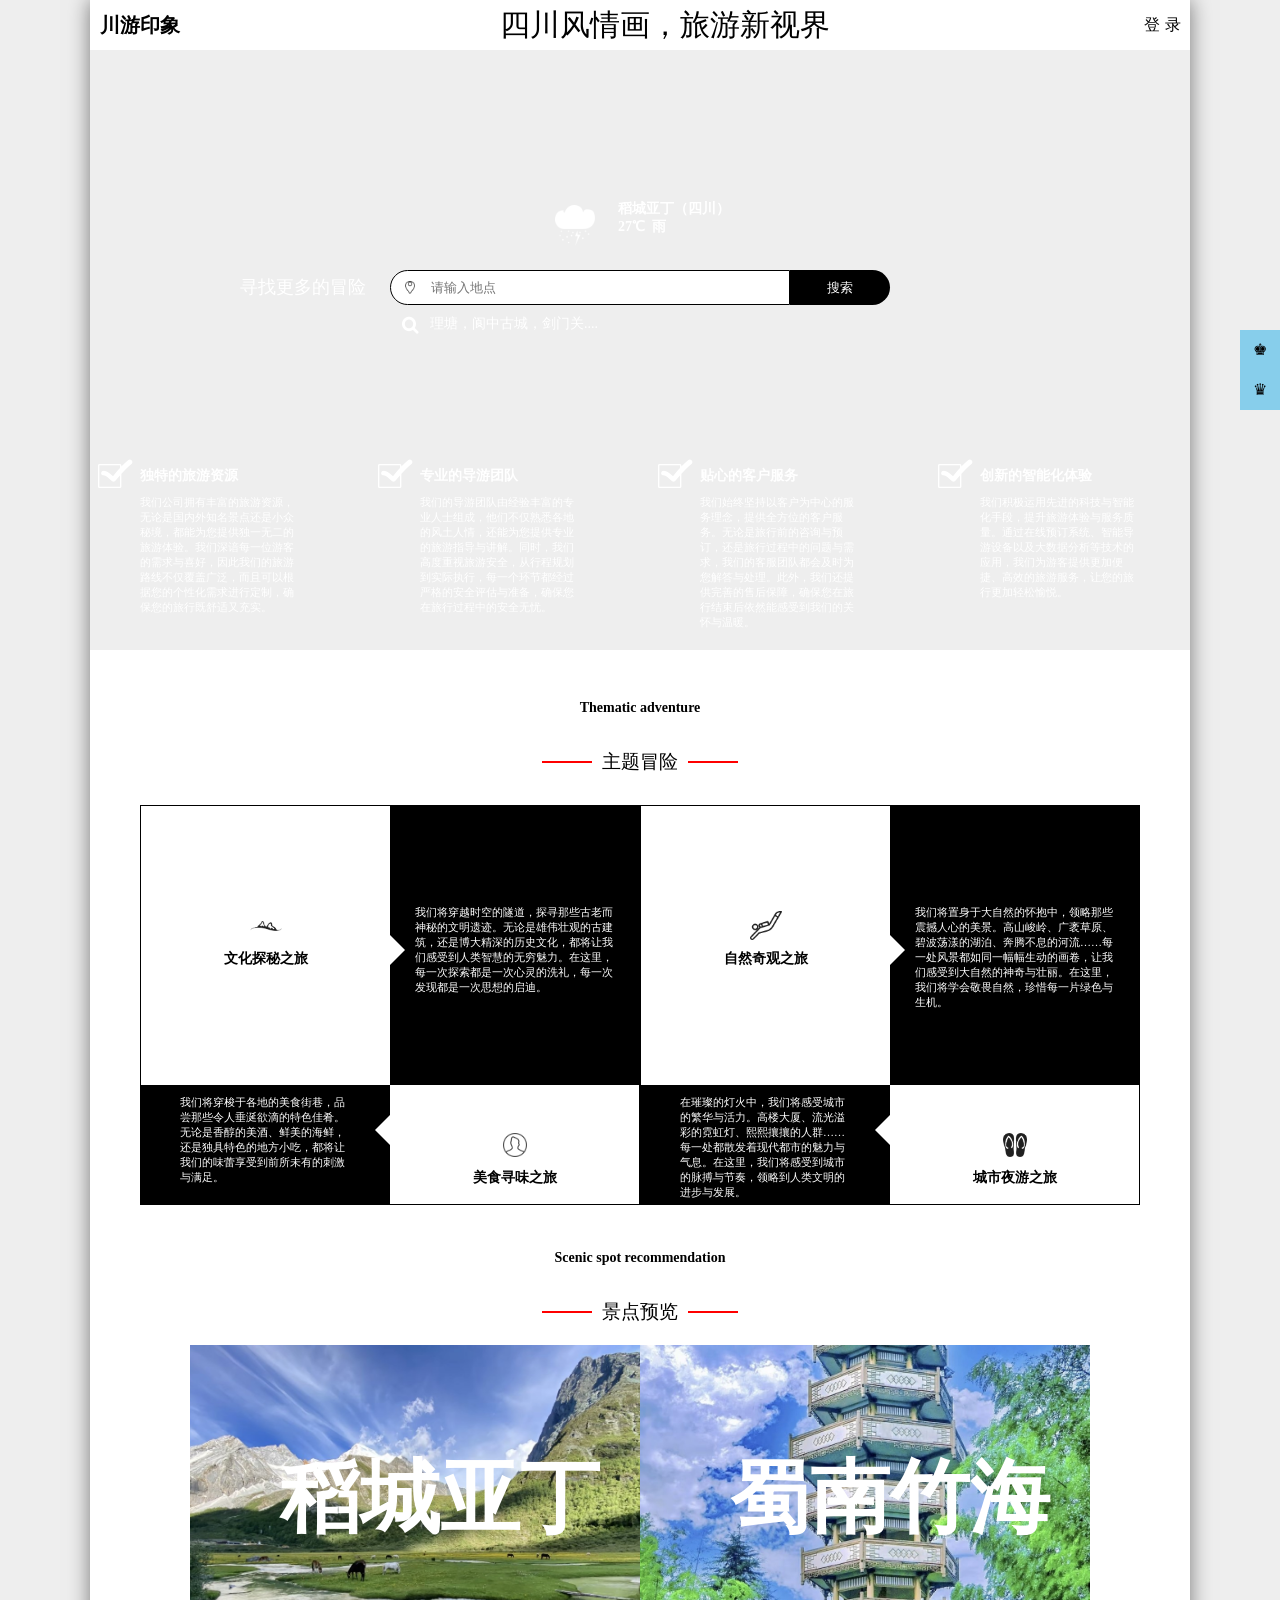
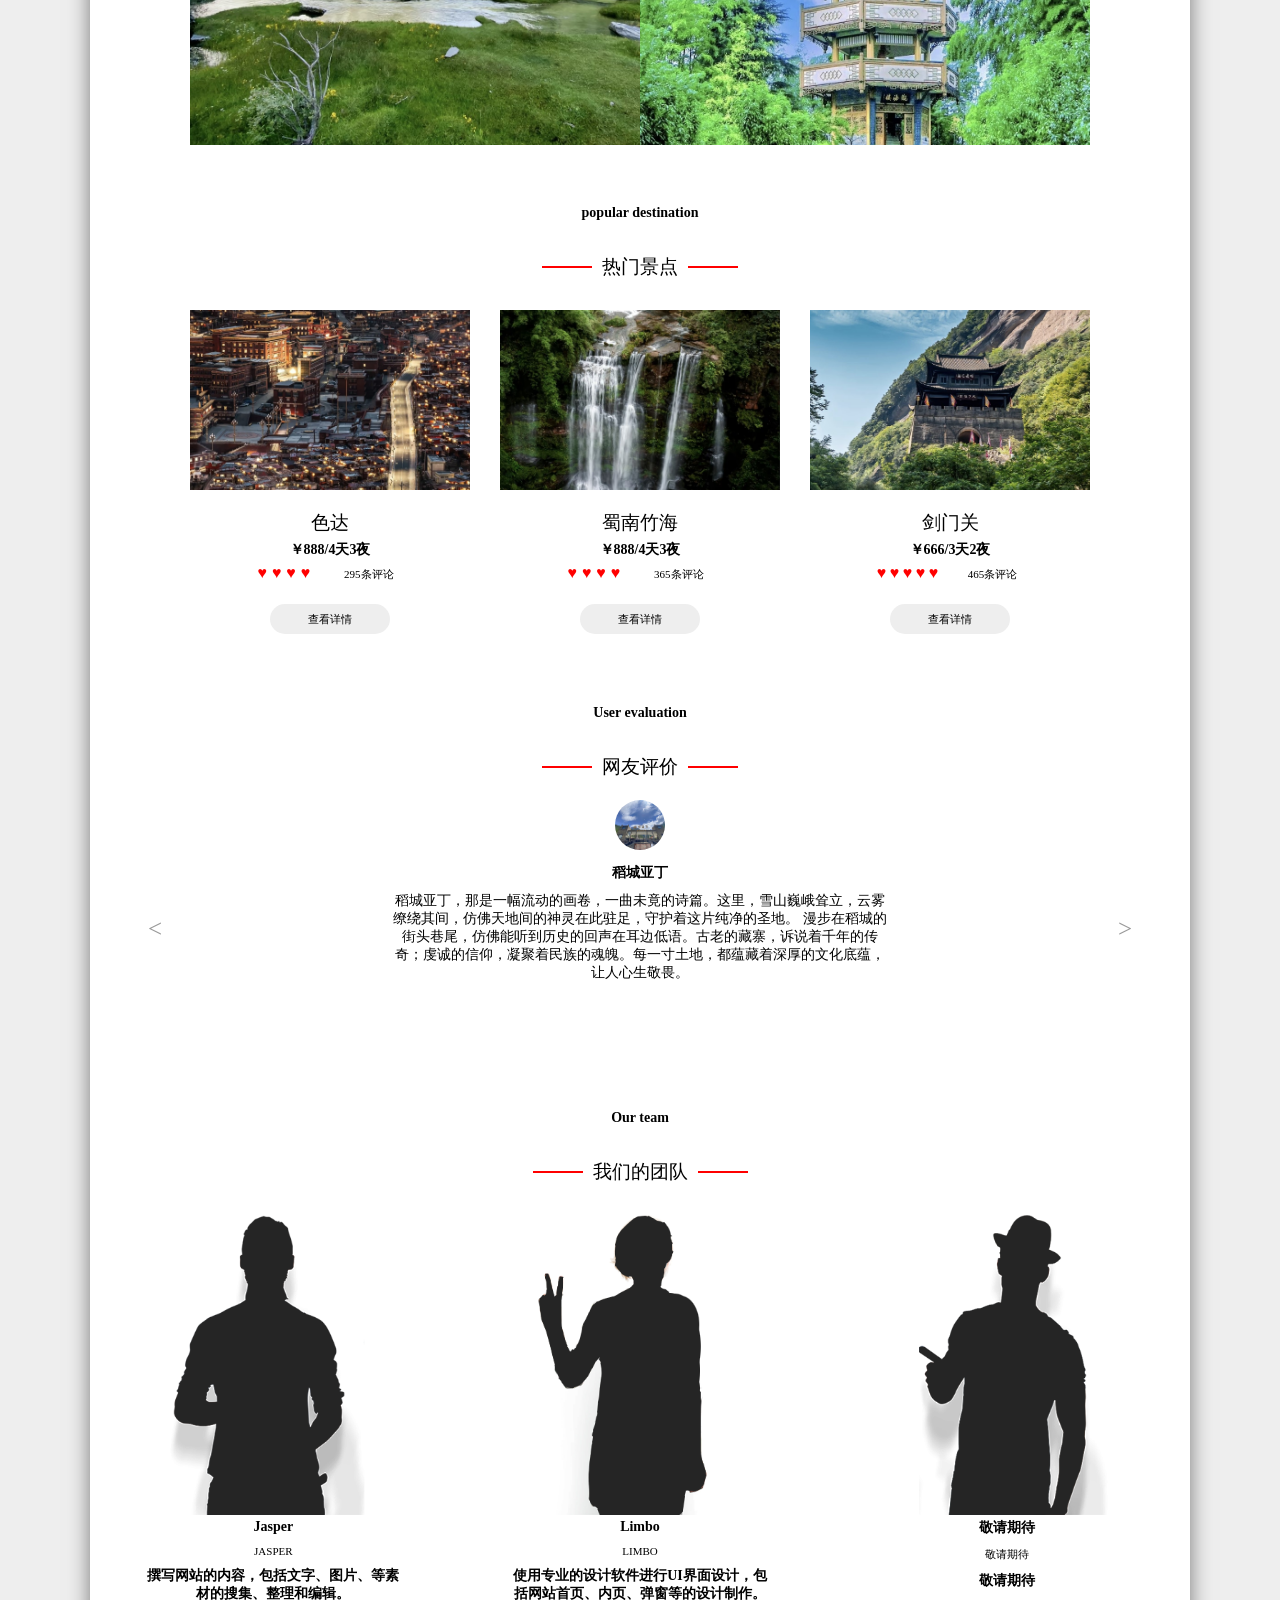
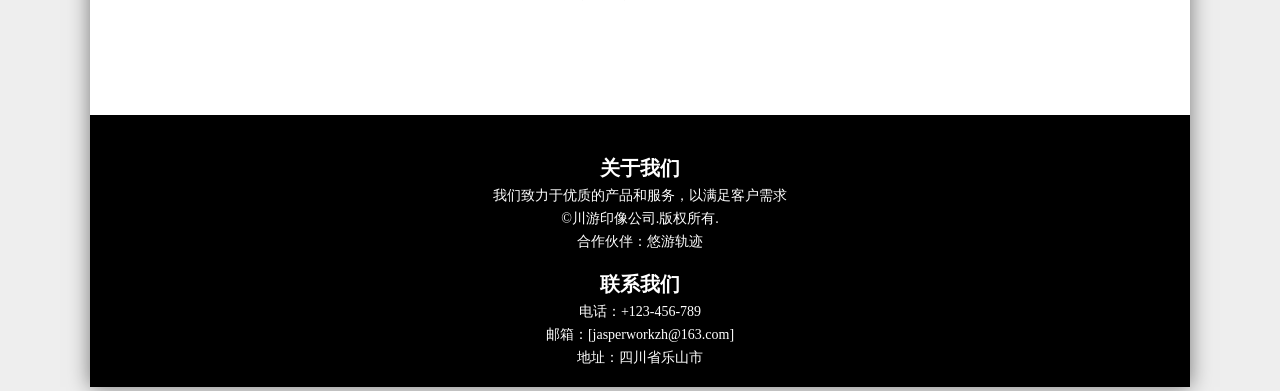
==== commit 167b517a: "Add new item to the list in index.html" ====
--- a/index.html
+++ b/index.html
@@ -1081,7 +1081,14 @@
     <div class="English sizeof2">LIMBO</div>
     <div class="text sizeof1">使用专业的设计软件进行UI界面设计，包括网站首页、内页、弹窗等的设计制作。</div>
   </li>
-
+  <li class="item">
+    <img src="images/首页-img/Your image here3.png" alt="">
+    <div class="name sizeof1">敬请期待</div>
+    <div class="English sizeof2">敬请期待</div>
+    <div class="text sizeof1">敬请期待</div>
+  </li>
+</ul>
+</div>
 
 <div class="main-footer">
 <div class="container">
